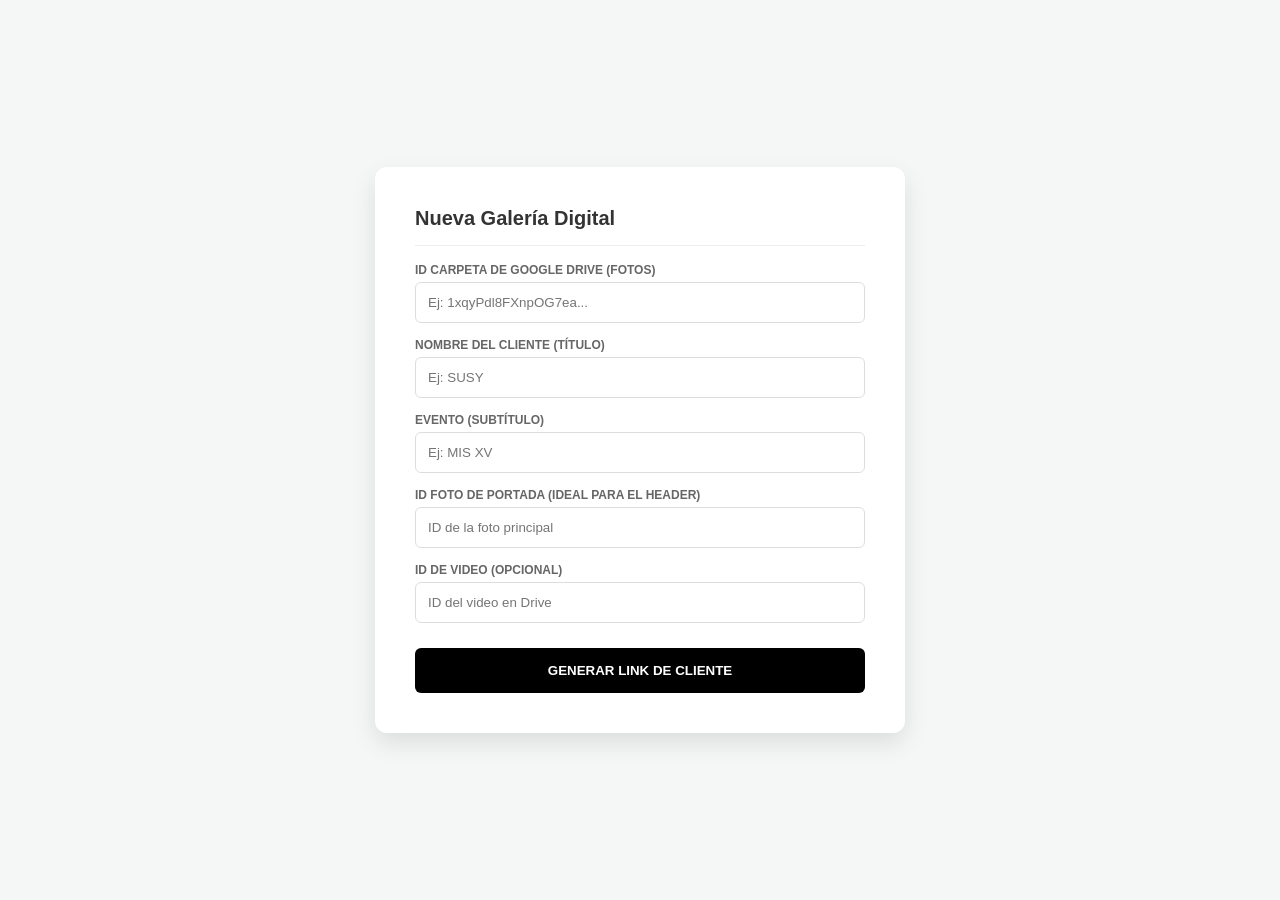
==== admin.html @ 52030807 "Create admin.html" ====
<!DOCTYPE html>
<html lang="es">
<head>
    <meta charset="UTF-8">
    <title>Panel de Administración | Generador de Galerías</title>
    <style>
        body { font-family: 'Lato', sans-serif; background: #f4f7f6; display: flex; justify-content: center; align-items: center; height: 100vh; margin: 0; }
        .card { background: white; padding: 40px; border-radius: 12px; box-shadow: 0 10px 25px rgba(0,0,0,0.1); width: 100%; max-width: 450px; }
        h2 { margin-top: 0; color: #333; font-size: 20px; border-bottom: 1px solid #eee; padding-bottom: 15px; }
        label { display: block; margin-top: 15px; font-size: 12px; color: #666; text-transform: uppercase; font-weight: bold; }
        input { width: 100%; padding: 12px; margin-top: 5px; border: 1px solid #ddd; border-radius: 6px; box-sizing: border-box; }
        button { width: 100%; padding: 15px; background: #000; color: #fff; border: none; border-radius: 6px; margin-top: 25px; cursor: pointer; font-weight: bold; transition: 0.3s; }
        button:hover { background: #333; }
        #link-generado { margin-top: 25px; padding: 15px; background: #e8f4fd; border-radius: 6px; border: 1px dashed #2196f3; display: none; }
        .copy-btn { background: #2196f3; font-size: 11px; padding: 5px 10px; margin-top: 10px; }
    </style>
</head>
<body>
    <div class="card">
        <h2>Nueva Galería Digital</h2>
        
        <label>ID Carpeta de Google Drive (Fotos)</label>
        <input type="text" id="folderId" placeholder="Ej: 1xqyPdl8FXnpOG7ea...">

        <label>Nombre del Cliente (Título)</label>
        <input type="text" id="titulo" placeholder="Ej: SUSY">

        <label>Evento (Subtítulo)</label>
        <input type="text" id="subtitulo" placeholder="Ej: MIS XV">

        <label>ID Foto de Portada (Ideal para el Header)</label>
        <input type="text" id="portadaId" placeholder="ID de la foto principal">

        <label>ID de Video (Opcional)</label>
        <input type="text" id="videoId" placeholder="ID del video en Drive">

        <button onclick="generarEnlace()">GENERAR LINK DE CLIENTE</button>

        <div id="link-generado">
            <small style="color: #2196f3;">Enlace listo para enviar:</small>
            <p id="url-final" style="font-size: 11px; word-break: break-all; margin: 10px 0; font-family: monospace;"></p>
            <button class="copy-btn" onclick="copiarAlPortapapeles()">COPIAR LINK</button>
        </div>
    </div>

    <script>
        function generarEnlace() {
            // Reemplaza esto con la URL real donde subiste tu index.html
            const URL_BASE = window.location.href.replace('admin.html', 'index.html');
            
            const f = document.getElementById('folderId').value.trim();
            const t = encodeURIComponent(document.getElementById('titulo').value.trim());
            const s = encodeURIComponent(document.getElementById('subtitulo').value.trim());
            const p = document.getElementById('portadaId').value.trim();
            const v = document.getElementById('videoId').value.trim();

            if(!f || !t) { alert("Mínimo necesitas el ID de carpeta y el Nombre."); return; }

            const link = `${URL_BASE}?folder=${f}&t=${t}&s=${s}&p=${p}&v=${v}`;
            
            document.getElementById('url-final').innerText = link;
            document.getElementById('link-generado').style.display = "block";
        }

        function copiarAlPortapapeles() {
            const el = document.createElement('textarea');
            el.value = document.getElementById('url-final').innerText;
            document.body.appendChild(el);
            el.select();
            document.execCommand('copy');
            document.body.removeChild(el);
            alert("¡Link copiado!");
        }
    </script>
</body>
</html>
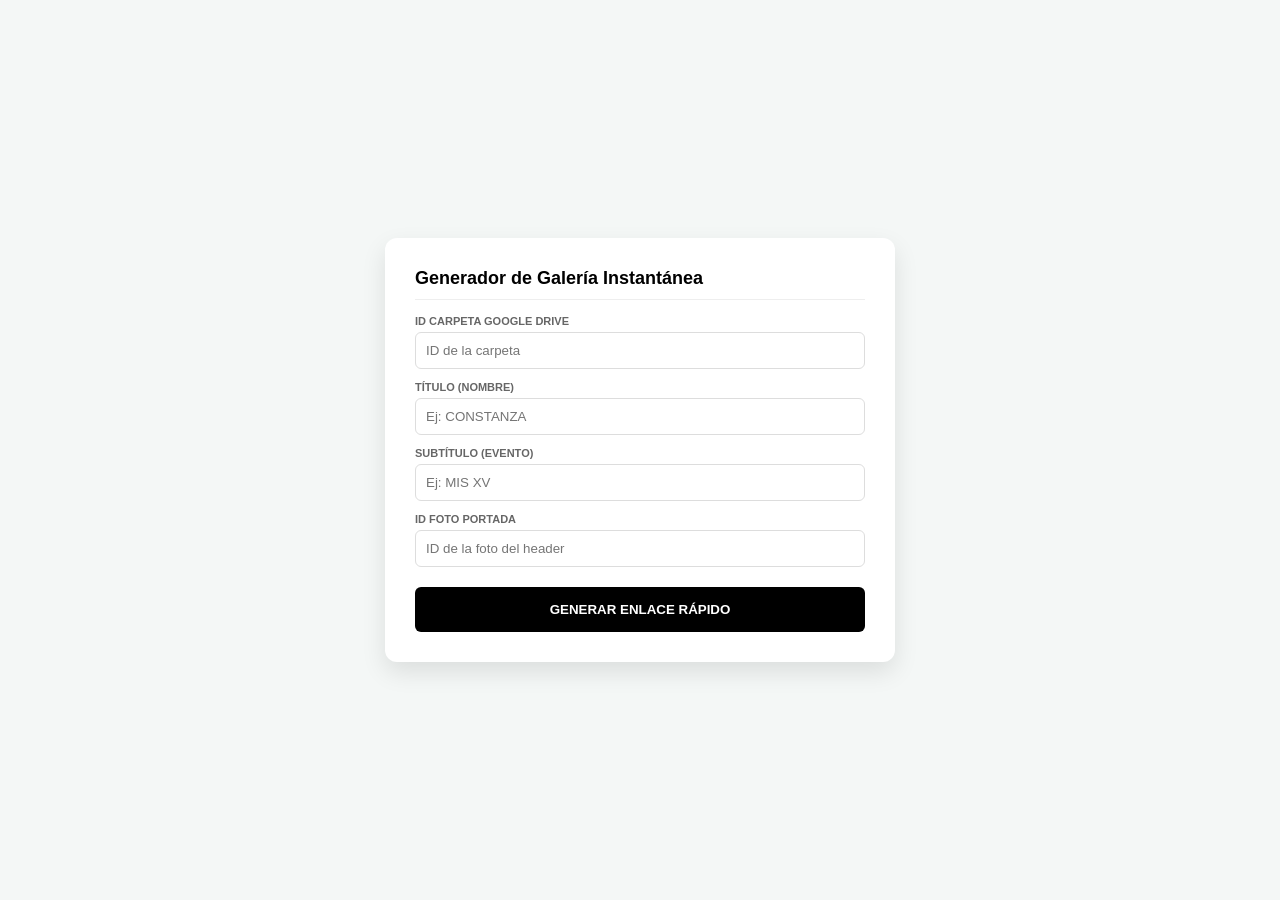
==== commit 8016f18b: "Update admin panel title and layout styles" ====
--- a/admin.html
+++ b/admin.html
@@ -2,74 +2,80 @@
 <html lang="es">
 <head>
     <meta charset="UTF-8">
-    <title>Panel de Administración | Generador de Galerías</title>
+    <title>Admin | Generador Instantáneo</title>
     <style>
-        body { font-family: 'Lato', sans-serif; background: #f4f7f6; display: flex; justify-content: center; align-items: center; height: 100vh; margin: 0; }
-        .card { background: white; padding: 40px; border-radius: 12px; box-shadow: 0 10px 25px rgba(0,0,0,0.1); width: 100%; max-width: 450px; }
-        h2 { margin-top: 0; color: #333; font-size: 20px; border-bottom: 1px solid #eee; padding-bottom: 15px; }
-        label { display: block; margin-top: 15px; font-size: 12px; color: #666; text-transform: uppercase; font-weight: bold; }
-        input { width: 100%; padding: 12px; margin-top: 5px; border: 1px solid #ddd; border-radius: 6px; box-sizing: border-box; }
-        button { width: 100%; padding: 15px; background: #000; color: #fff; border: none; border-radius: 6px; margin-top: 25px; cursor: pointer; font-weight: bold; transition: 0.3s; }
-        button:hover { background: #333; }
-        #link-generado { margin-top: 25px; padding: 15px; background: #e8f4fd; border-radius: 6px; border: 1px dashed #2196f3; display: none; }
-        .copy-btn { background: #2196f3; font-size: 11px; padding: 5px 10px; margin-top: 10px; }
+        body { font-family: 'Lato', sans-serif; background: #f4f7f6; display: flex; justify-content: center; align-items: center; min-height: 100vh; margin: 0; }
+        .card { background: white; padding: 30px; border-radius: 12px; box-shadow: 0 10px 25px rgba(0,0,0,0.1); width: 100%; max-width: 450px; margin: 20px; }
+        h2 { margin: 0 0 15px 0; font-size: 18px; border-bottom: 1px solid #eee; padding-bottom: 10px; }
+        label { display: block; margin-top: 12px; font-size: 11px; color: #666; text-transform: uppercase; font-weight: bold; }
+        input { width: 100%; padding: 10px; margin-top: 5px; border: 1px solid #ddd; border-radius: 6px; box-sizing: border-box; }
+        button { width: 100%; padding: 15px; background: #000; color: #fff; border: none; border-radius: 6px; margin-top: 20px; cursor: pointer; font-weight: bold; }
+        button:disabled { background: #999; }
+        #link-generado { margin-top: 20px; padding: 15px; background: #e8f4fd; border-radius: 6px; border: 1px dashed #2196f3; display: none; }
+        #url-final { font-size: 10px; word-break: break-all; font-family: monospace; background: white; padding: 10px; border: 1px solid #d0e4f5; display: block; margin: 10px 0; }
     </style>
 </head>
 <body>
     <div class="card">
-        <h2>Nueva Galería Digital</h2>
+        <h2>Generador de Galería Instantánea</h2>
+        <label>ID Carpeta Google Drive</label>
+        <input type="text" id="folderId" placeholder="ID de la carpeta">
+        <label>Título (Nombre)</label>
+        <input type="text" id="titulo" placeholder="Ej: CONSTANZA">
+        <label>Subtítulo (Evento)</label>
+        <input type="text" id="subtitulo" placeholder="Ej: MIS XV">
+        <label>ID Foto Portada</label>
+        <input type="text" id="portadaId" placeholder="ID de la foto del header">
         
-        <label>ID Carpeta de Google Drive (Fotos)</label>
-        <input type="text" id="folderId" placeholder="Ej: 1xqyPdl8FXnpOG7ea...">
-
-        <label>Nombre del Cliente (Título)</label>
-        <input type="text" id="titulo" placeholder="Ej: SUSY">
-
-        <label>Evento (Subtítulo)</label>
-        <input type="text" id="subtitulo" placeholder="Ej: MIS XV">
-
-        <label>ID Foto de Portada (Ideal para el Header)</label>
-        <input type="text" id="portadaId" placeholder="ID de la foto principal">
-
-        <label>ID de Video (Opcional)</label>
-        <input type="text" id="videoId" placeholder="ID del video en Drive">
-
-        <button onclick="generarEnlace()">GENERAR LINK DE CLIENTE</button>
+        <button id="btnGenerar" onclick="generarEnlace()">GENERAR ENLACE RÁPIDO</button>
 
         <div id="link-generado">
-            <small style="color: #2196f3;">Enlace listo para enviar:</small>
-            <p id="url-final" style="font-size: 11px; word-break: break-all; margin: 10px 0; font-family: monospace;"></p>
-            <button class="copy-btn" onclick="copiarAlPortapapeles()">COPIAR LINK</button>
+            <span style="font-size: 11px; color: #2196f3; font-weight: bold;">¡Listo! El cliente no tendrá que esperar:</span>
+            <code id="url-final"></code>
+            <button style="background: #2196f3; padding: 8px; font-size: 11px;" onclick="copiar()">COPIAR ENLACE</button>
         </div>
     </div>
 
     <script>
-        function generarEnlace() {
-            // Reemplaza esto con la URL real donde subiste tu index.html
-            const URL_BASE = window.location.href.replace('admin.html', 'index.html');
-            
+        async function generarEnlace() {
+            const btn = document.getElementById('btnGenerar');
             const f = document.getElementById('folderId').value.trim();
-            const t = encodeURIComponent(document.getElementById('titulo').value.trim());
-            const s = encodeURIComponent(document.getElementById('subtitulo').value.trim());
+            const t = document.getElementById('titulo').value.trim();
+            const s = document.getElementById('subtitulo').value.trim();
             const p = document.getElementById('portadaId').value.trim();
-            const v = document.getElementById('videoId').value.trim();
 
-            if(!f || !t) { alert("Mínimo necesitas el ID de carpeta y el Nombre."); return; }
+            if(!f || !t) { alert("Completa los campos."); return; }
 
-            const link = `${URL_BASE}?folder=${f}&t=${t}&s=${s}&p=${p}&v=${v}`;
-            
-            document.getElementById('url-final').innerText = link;
-            document.getElementById('link-generado').style.display = "block";
+            btn.disabled = true;
+            btn.innerText = "Obteniendo datos de Drive...";
+
+            const WEB_APP_URL = "https://script.google.com/macros/s/AKfycbwDzqk_-hYbnazbaXgwWgmdD5hVbMxJ_6nVqbVRIUY53wAKyXLAjIpNzHVu9EqcCppH/exec";
+
+            try {
+                const response = await fetch(`${WEB_APP_URL}?folder=${f}`);
+                const fotos = await response.json();
+
+                // Comprimimos la lista de fotos en Base64 para el link
+                const dataString = JSON.stringify(fotos);
+                const dataComprimida = btoa(unescape(encodeURIComponent(dataString)));
+
+                // URL base (ajusta si tu index.html no está en la raíz)
+                const URL_BASE = window.location.origin + window.location.pathname.replace('admin.html', '');
+                const linkFinal = `${URL_BASE}?t=${encodeURIComponent(t)}&s=${encodeURIComponent(s)}&p=${p}&data=${dataComprimida}`;
+
+                document.getElementById('url-final').innerText = linkFinal;
+                document.getElementById('link-generado').style.display = "block";
+            } catch (err) {
+                alert("Error: " + err.message);
+            } finally {
+                btn.disabled = false;
+                btn.innerText = "GENERAR ENLACE RÁPIDO";
+            }
         }
 
-        function copiarAlPortapapeles() {
-            const el = document.createElement('textarea');
-            el.value = document.getElementById('url-final').innerText;
-            document.body.appendChild(el);
-            el.select();
-            document.execCommand('copy');
-            document.body.removeChild(el);
-            alert("¡Link copiado!");
+        function copiar() {
+            const text = document.getElementById('url-final').innerText;
+            navigator.clipboard.writeText(text).then(() => alert("Copiado al portapapeles"));
         }
     </script>
 </body>
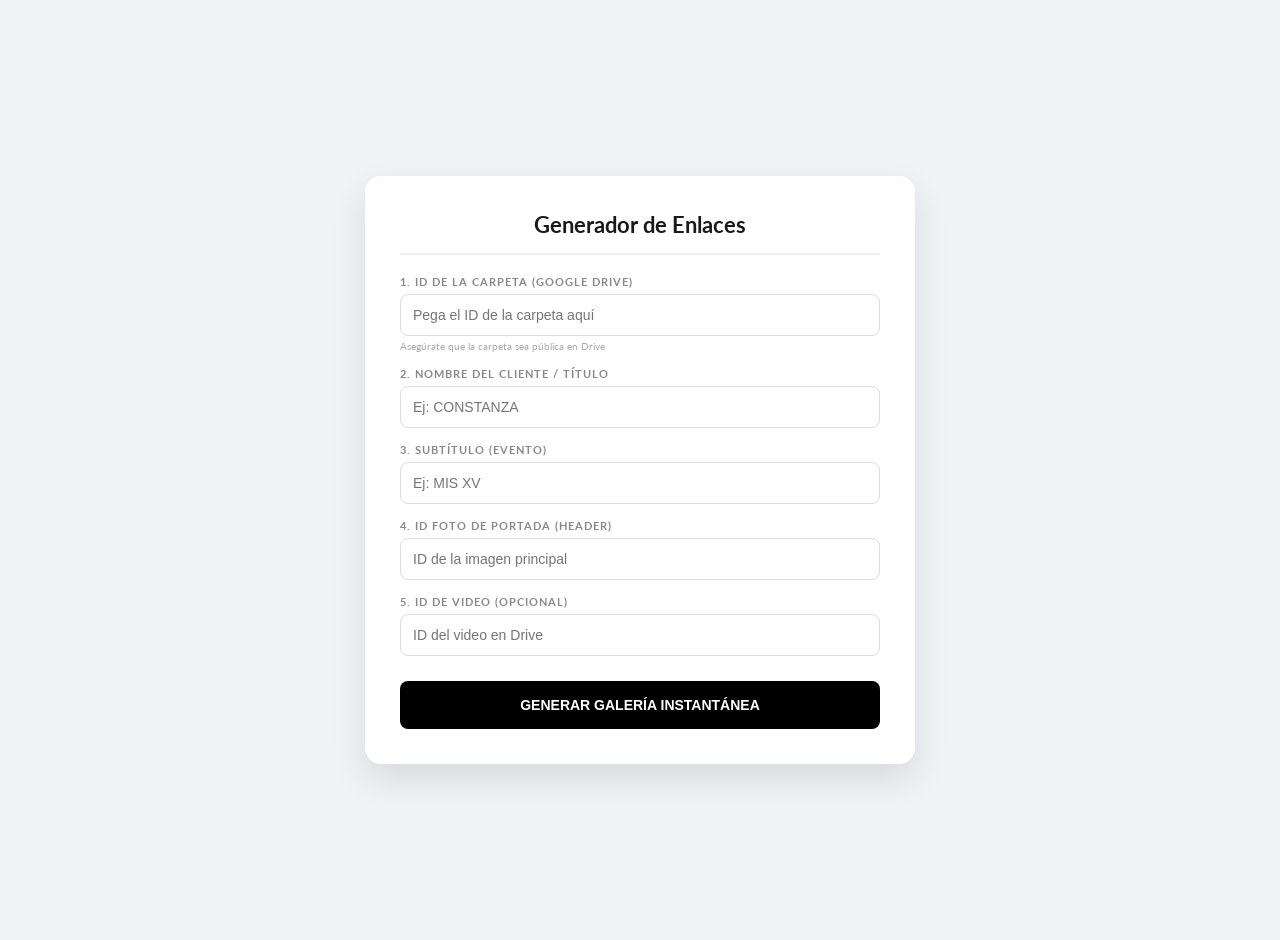
==== commit 1afecba6: "Update admin.html" ====
--- a/admin.html
+++ b/admin.html
@@ -2,37 +2,56 @@
 <html lang="es">
 <head>
     <meta charset="UTF-8">
-    <title>Admin | Generador Instantáneo</title>
+    <meta name="viewport" content="width=device-width, initial-scale=1.0">
+    <title>Admin | Generador de Galerías AlexDHZ</title>
+    <link href="https://fonts.googleapis.com/css2?family=Lato:wght@400;700&display=swap" rel="stylesheet">
     <style>
-        body { font-family: 'Lato', sans-serif; background: #f4f7f6; display: flex; justify-content: center; align-items: center; min-height: 100vh; margin: 0; }
-        .card { background: white; padding: 30px; border-radius: 12px; box-shadow: 0 10px 25px rgba(0,0,0,0.1); width: 100%; max-width: 450px; margin: 20px; }
-        h2 { margin: 0 0 15px 0; font-size: 18px; border-bottom: 1px solid #eee; padding-bottom: 10px; }
-        label { display: block; margin-top: 12px; font-size: 11px; color: #666; text-transform: uppercase; font-weight: bold; }
-        input { width: 100%; padding: 10px; margin-top: 5px; border: 1px solid #ddd; border-radius: 6px; box-sizing: border-box; }
-        button { width: 100%; padding: 15px; background: #000; color: #fff; border: none; border-radius: 6px; margin-top: 20px; cursor: pointer; font-weight: bold; }
-        button:disabled { background: #999; }
-        #link-generado { margin-top: 20px; padding: 15px; background: #e8f4fd; border-radius: 6px; border: 1px dashed #2196f3; display: none; }
-        #url-final { font-size: 10px; word-break: break-all; font-family: monospace; background: white; padding: 10px; border: 1px solid #d0e4f5; display: block; margin: 10px 0; }
+        body { font-family: 'Lato', sans-serif; background: #f0f2f5; display: flex; justify-content: center; align-items: center; min-height: 100vh; margin: 0; padding: 20px; }
+        .card { background: white; padding: 35px; border-radius: 16px; box-shadow: 0 15px 35px rgba(0,0,0,0.1); width: 100%; max-width: 480px; }
+        h2 { margin: 0 0 20px 0; font-size: 22px; color: #1a1a1a; border-bottom: 2px solid #eee; padding-bottom: 15px; text-align: center; }
+        label { display: block; margin-top: 15px; font-size: 11px; color: #888; text-transform: uppercase; font-weight: bold; letter-spacing: 1px; }
+        input { width: 100%; padding: 12px; margin-top: 6px; border: 1px solid #ddd; border-radius: 8px; box-sizing: border-box; font-size: 14px; transition: border 0.3s; }
+        input:focus { border-color: #000; outline: none; }
+        button { width: 100%; padding: 16px; background: #000; color: #fff; border: none; border-radius: 8px; margin-top: 25px; cursor: pointer; font-weight: bold; font-size: 14px; transition: 0.3s; }
+        button:hover { background: #333; transform: translateY(-1px); }
+        button:disabled { background: #ccc; cursor: not-allowed; }
+        
+        #link-generado { margin-top: 30px; padding: 20px; background: #f8fbff; border-radius: 10px; border: 1px dashed #007bff; display: none; animation: fadeIn 0.5s; }
+        @keyframes fadeIn { from { opacity: 0; transform: translateY(10px); } to { opacity: 1; transform: translateY(0); } }
+        
+        #url-final { font-size: 11px; word-break: break-all; font-family: monospace; background: #fff; padding: 12px; border: 1px solid #dce8f5; display: block; margin: 15px 0; border-radius: 4px; color: #004085; }
+        .btn-copy { background: #007bff; padding: 10px; font-size: 12px; margin-top: 5px; }
+        .btn-copy:hover { background: #0056b3; }
+        .hint { font-size: 10px; color: #aaa; margin-top: 4px; }
     </style>
 </head>
 <body>
     <div class="card">
-        <h2>Generador de Galería Instantánea</h2>
-        <label>ID Carpeta Google Drive</label>
-        <input type="text" id="folderId" placeholder="ID de la carpeta">
-        <label>Título (Nombre)</label>
+        <h2>Generador de Enlaces</h2>
+        
+        <label>1. ID de la Carpeta (Google Drive)</label>
+        <input type="text" id="folderId" placeholder="Pega el ID de la carpeta aquí">
+        <div class="hint">Asegúrate que la carpeta sea pública en Drive</div>
+
+        <label>2. Nombre del Cliente / Título</label>
         <input type="text" id="titulo" placeholder="Ej: CONSTANZA">
-        <label>Subtítulo (Evento)</label>
+
+        <label>3. Subtítulo (Evento)</label>
         <input type="text" id="subtitulo" placeholder="Ej: MIS XV">
-        <label>ID Foto Portada</label>
-        <input type="text" id="portadaId" placeholder="ID de la foto del header">
+
+        <label>4. ID Foto de Portada (Header)</label>
+        <input type="text" id="portadaId" placeholder="ID de la imagen principal">
+
+        <label>5. ID de Video (Opcional)</label>
+        <input type="text" id="videoId" placeholder="ID del video en Drive">
         
-        <button id="btnGenerar" onclick="generarEnlace()">GENERAR ENLACE RÁPIDO</button>
+        <button id="btnGenerar" onclick="generarEnlace()">GENERAR GALERÍA INSTANTÁNEA</button>
 
         <div id="link-generado">
-            <span style="font-size: 11px; color: #2196f3; font-weight: bold;">¡Listo! El cliente no tendrá que esperar:</span>
+            <span style="font-size: 12px; color: #007bff; font-weight: bold;">Enlace para el cliente:</span>
             <code id="url-final"></code>
-            <button style="background: #2196f3; padding: 8px; font-size: 11px;" onclick="copiar()">COPIAR ENLACE</button>
+            <button class="btn-copy" onclick="copiar()">COPIAR ENLACE</button>
+            <div class="hint" style="text-align: center; margin-top: 10px;">¡Este link carga las fotos al instante!</div>
         </div>
     </div>
 
@@ -43,39 +62,58 @@
             const t = document.getElementById('titulo').value.trim();
             const s = document.getElementById('subtitulo').value.trim();
             const p = document.getElementById('portadaId').value.trim();
+            const v = document.getElementById('videoId').value.trim();
 
-            if(!f || !t) { alert("Completa los campos."); return; }
+            if(!f || !t) { 
+                alert("Por favor, ingresa al menos el ID de carpeta y el Nombre."); 
+                return; 
+            }
 
             btn.disabled = true;
-            btn.innerText = "Obteniendo datos de Drive...";
+            btn.innerText = "Sincronizando con Drive...";
 
+            // TU URL DE GOOGLE APPS SCRIPT
             const WEB_APP_URL = "https://script.google.com/macros/s/AKfycbwDzqk_-hYbnazbaXgwWgmdD5hVbMxJ_6nVqbVRIUY53wAKyXLAjIpNzHVu9EqcCppH/exec";
 
             try {
+                // 1. Obtenemos los datos de las fotos desde Google
                 const response = await fetch(`${WEB_APP_URL}?folder=${f}`);
                 const fotos = await response.json();
 
-                // Comprimimos la lista de fotos en Base64 para el link
+                if (fotos.error) throw new Error(fotos.error);
+                if (!Array.isArray(fotos) || fotos.length === 0) throw new Error("La carpeta parece estar vacía o no es pública.");
+
+                // 2. Comprimimos los datos en Base64 para el enlace
                 const dataString = JSON.stringify(fotos);
                 const dataComprimida = btoa(unescape(encodeURIComponent(dataString)));
 
-                // URL base (ajusta si tu index.html no está en la raíz)
-                const URL_BASE = window.location.origin + window.location.pathname.replace('admin.html', '');
-                const linkFinal = `${URL_BASE}?t=${encodeURIComponent(t)}&s=${encodeURIComponent(s)}&p=${p}&data=${dataComprimida}`;
+                // 3. Construimos la URL apuntando a la RAÍZ de tu Netlify
+                const URL_BASE = "https://alexdhzgaleries.netlify.app/"; 
+                const linkFinal = `${URL_BASE}?t=${encodeURIComponent(t)}&s=${encodeURIComponent(s)}&p=${p}&v=${v}&data=${dataComprimida}`;
 
+                // 4. Mostramos el resultado
                 document.getElementById('url-final').innerText = linkFinal;
                 document.getElementById('link-generado').style.display = "block";
+                
+                // Desplazar hacia abajo para ver el link
+                window.scrollTo({ top: document.body.scrollHeight, behavior: 'smooth' });
+
             } catch (err) {
-                alert("Error: " + err.message);
+                alert("Error crítico: " + err.message);
+                console.error(err);
             } finally {
                 btn.disabled = false;
-                btn.innerText = "GENERAR ENLACE RÁPIDO";
+                btn.innerText = "GENERAR GALERÍA INSTANTÁNEA";
             }
         }
 
         function copiar() {
             const text = document.getElementById('url-final').innerText;
-            navigator.clipboard.writeText(text).then(() => alert("Copiado al portapapeles"));
+            navigator.clipboard.writeText(text).then(() => {
+                const copyBtn = document.querySelector('.btn-copy');
+                copyBtn.innerText = "¡COPIADO!";
+                setTimeout(() => copyBtn.innerText = "COPIAR ENLACE", 2000);
+            });
         }
     </script>
 </body>
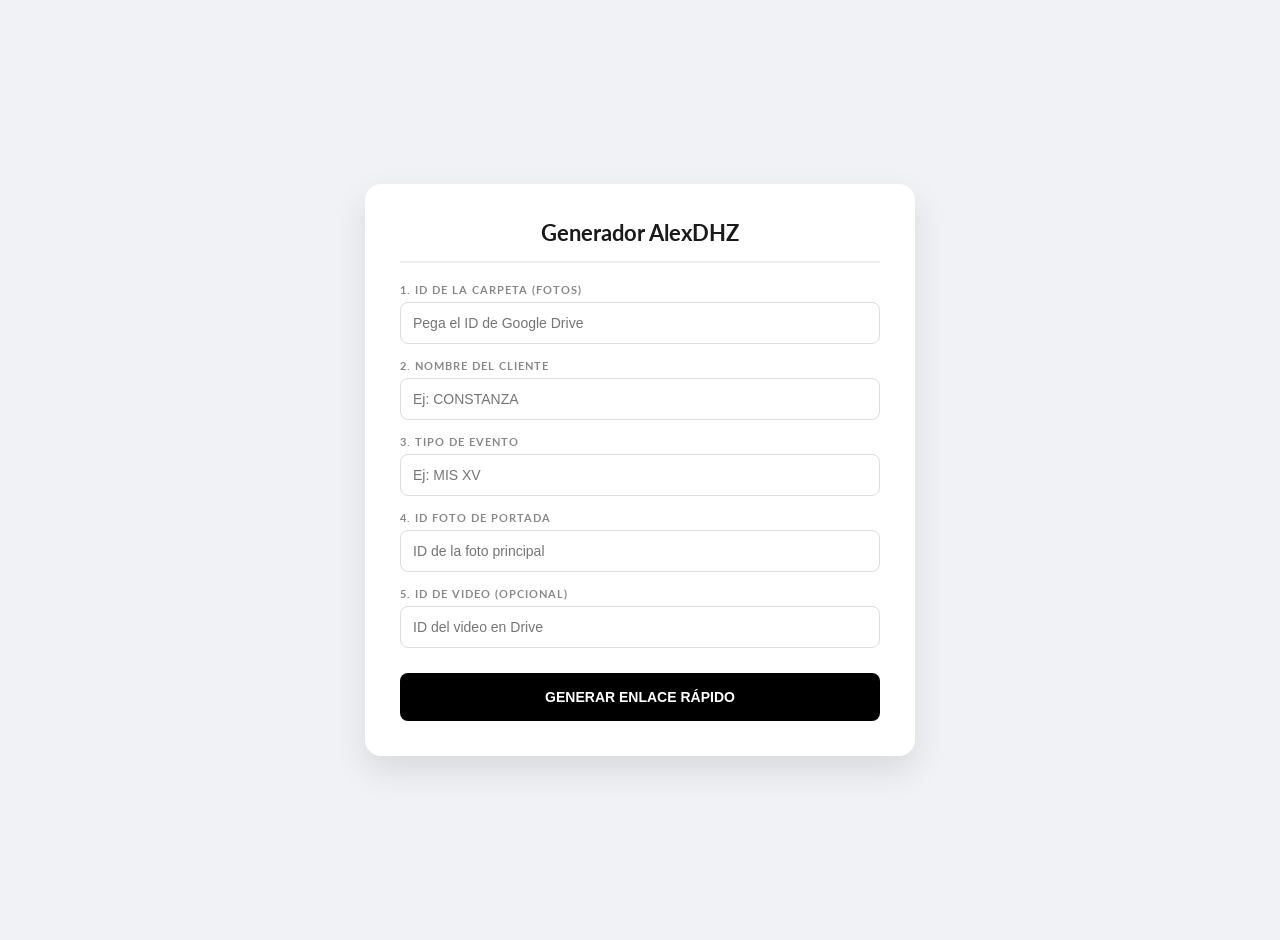
==== commit 0a8d9a1b: "Update admin page for link generation features" ====
--- a/admin.html
+++ b/admin.html
@@ -19,39 +19,38 @@
         #link-generado { margin-top: 30px; padding: 20px; background: #f8fbff; border-radius: 10px; border: 1px dashed #007bff; display: none; animation: fadeIn 0.5s; }
         @keyframes fadeIn { from { opacity: 0; transform: translateY(10px); } to { opacity: 1; transform: translateY(0); } }
         
-        #url-final { font-size: 11px; word-break: break-all; font-family: monospace; background: #fff; padding: 12px; border: 1px solid #dce8f5; display: block; margin: 15px 0; border-radius: 4px; color: #004085; }
-        .btn-copy { background: #007bff; padding: 10px; font-size: 12px; margin-top: 5px; }
+        #url-final { font-size: 11px; word-break: break-all; font-family: monospace; background: #fff; padding: 12px; border: 1px solid #dce8f5; display: block; margin: 15px 0; border-radius: 4px; color: #004085; max-height: 150px; overflow-y: auto; }
+        .btn-copy { background: #007bff; padding: 10px; font-size: 12px; margin-top: 5px; width: 100%; }
         .btn-copy:hover { background: #0056b3; }
         .hint { font-size: 10px; color: #aaa; margin-top: 4px; }
     </style>
 </head>
 <body>
     <div class="card">
-        <h2>Generador de Enlaces</h2>
+        <h2>Generador AlexDHZ</h2>
         
-        <label>1. ID de la Carpeta (Google Drive)</label>
-        <input type="text" id="folderId" placeholder="Pega el ID de la carpeta aquí">
-        <div class="hint">Asegúrate que la carpeta sea pública en Drive</div>
+        <label>1. ID de la Carpeta (Fotos)</label>
+        <input type="text" id="folderId" placeholder="Pega el ID de Google Drive">
 
-        <label>2. Nombre del Cliente / Título</label>
+        <label>2. Nombre del Cliente</label>
         <input type="text" id="titulo" placeholder="Ej: CONSTANZA">
 
-        <label>3. Subtítulo (Evento)</label>
+        <label>3. Tipo de Evento</label>
         <input type="text" id="subtitulo" placeholder="Ej: MIS XV">
 
-        <label>4. ID Foto de Portada (Header)</label>
-        <input type="text" id="portadaId" placeholder="ID de la imagen principal">
+        <label>4. ID Foto de Portada</label>
+        <input type="text" id="portadaId" placeholder="ID de la foto principal">
 
         <label>5. ID de Video (Opcional)</label>
         <input type="text" id="videoId" placeholder="ID del video en Drive">
         
-        <button id="btnGenerar" onclick="generarEnlace()">GENERAR GALERÍA INSTANTÁNEA</button>
+        <button id="btnGenerar" onclick="generarEnlace()">GENERAR ENLACE RÁPIDO</button>
 
         <div id="link-generado">
-            <span style="font-size: 12px; color: #007bff; font-weight: bold;">Enlace para el cliente:</span>
+            <span style="font-size: 12px; color: #007bff; font-weight: bold;">Enlace optimizado:</span>
             <code id="url-final"></code>
             <button class="btn-copy" onclick="copiar()">COPIAR ENLACE</button>
-            <div class="hint" style="text-align: center; margin-top: 10px;">¡Este link carga las fotos al instante!</div>
+            <div class="hint" style="text-align: center; margin-top: 10px;">Este link es más corto y carga al instante.</div>
         </div>
     </div>
 
@@ -65,54 +64,45 @@
             const v = document.getElementById('videoId').value.trim();
 
             if(!f || !t) { 
-                alert("Por favor, ingresa al menos el ID de carpeta y el Nombre."); 
+                alert("Mínimo necesitas ID de carpeta y Nombre."); 
                 return; 
             }
 
             btn.disabled = true;
-            btn.innerText = "Sincronizando con Drive...";
+            btn.innerText = "Procesando datos...";
 
-            // TU URL DE GOOGLE APPS SCRIPT
             const WEB_APP_URL = "https://script.google.com/macros/s/AKfycbwDzqk_-hYbnazbaXgwWgmdD5hVbMxJ_6nVqbVRIUY53wAKyXLAjIpNzHVu9EqcCppH/exec";
 
             try {
-                // 1. Obtenemos los datos de las fotos desde Google
+                // 1. Obtener datos de Google
                 const response = await fetch(`${WEB_APP_URL}?folder=${f}`);
                 const fotos = await response.json();
 
                 if (fotos.error) throw new Error(fotos.error);
-                if (!Array.isArray(fotos) || fotos.length === 0) throw new Error("La carpeta parece estar vacía o no es pública.");
 
-                // 2. Comprimimos los datos en Base64 para el enlace
-                const dataString = JSON.stringify(fotos);
-                const dataComprimida = btoa(unescape(encodeURIComponent(dataString)));
+                // 2. COMPRESIÓN: Solo enviamos IDs separados por comas
+                const soloIds = fotos.map(foto => foto.id).join(',');
+                const dataComprimida = btoa(soloIds);
 
-                // 3. Construimos la URL apuntando a la RAÍZ de tu Netlify
+                // 3. Construir URL a la raíz de tu dominio
                 const URL_BASE = "https://alexdhzgaleries.netlify.app/"; 
-                const linkFinal = `${URL_BASE}?t=${encodeURIComponent(t)}&s=${encodeURIComponent(s)}&p=${p}&v=${v}&data=${dataComprimida}`;
+                const linkFinal = `${URL_BASE}?t=${encodeURIComponent(t)}&s=${encodeURIComponent(s)}&p=${p}&v=${v}&f=${f}&d=${dataComprimida}`;
 
-                // 4. Mostramos el resultado
                 document.getElementById('url-final').innerText = linkFinal;
                 document.getElementById('link-generado').style.display = "block";
                 
-                // Desplazar hacia abajo para ver el link
-                window.scrollTo({ top: document.body.scrollHeight, behavior: 'smooth' });
-
             } catch (err) {
-                alert("Error crítico: " + err.message);
-                console.error(err);
+                alert("Error: " + err.message);
             } finally {
                 btn.disabled = false;
-                btn.innerText = "GENERAR GALERÍA INSTANTÁNEA";
+                btn.innerText = "GENERAR ENLACE RÁPIDO";
             }
         }
 
         function copiar() {
             const text = document.getElementById('url-final').innerText;
             navigator.clipboard.writeText(text).then(() => {
-                const copyBtn = document.querySelector('.btn-copy');
-                copyBtn.innerText = "¡COPIADO!";
-                setTimeout(() => copyBtn.innerText = "COPIAR ENLACE", 2000);
+                alert("¡Link copiado al portapapeles!");
             });
         }
     </script>
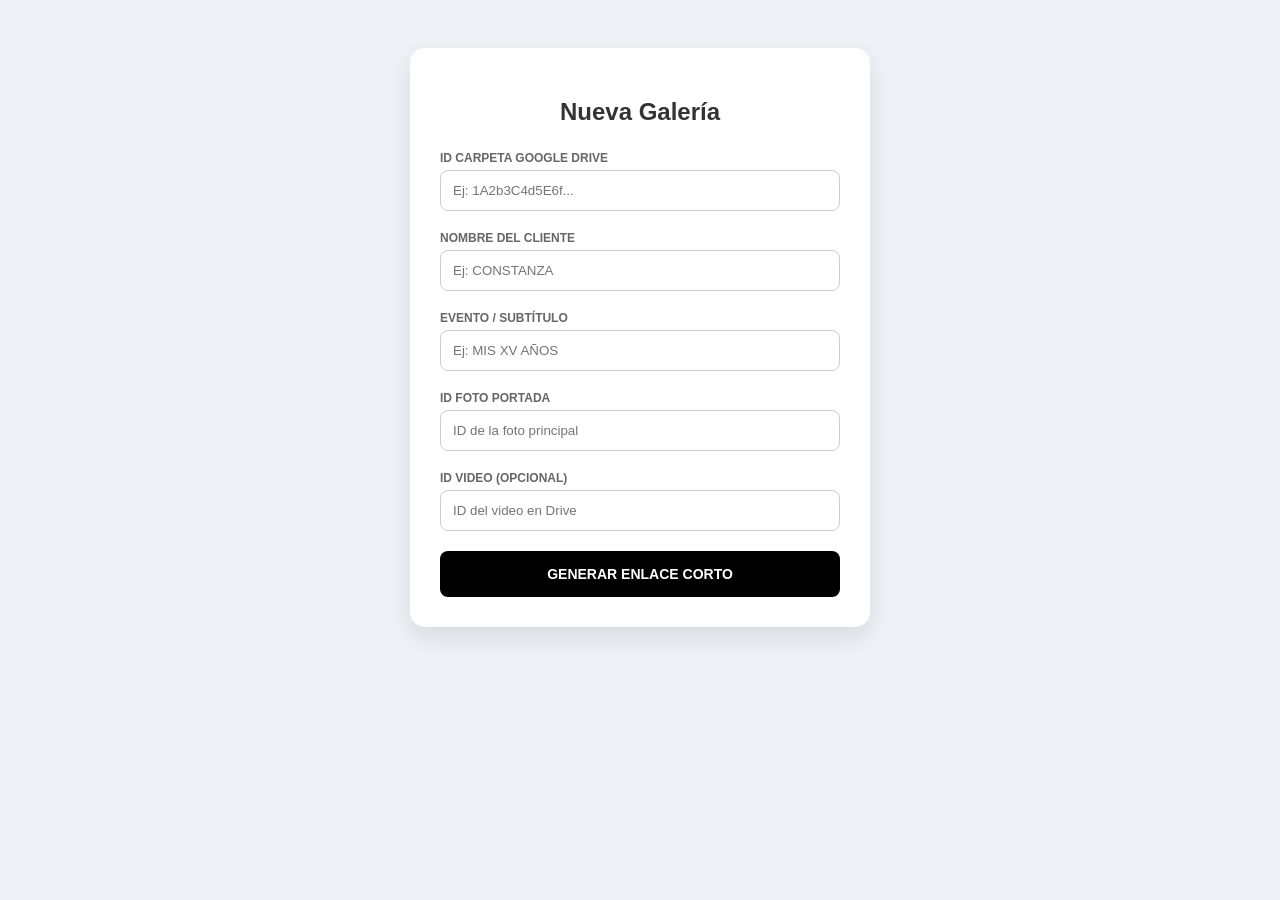
==== commit 9fa8b700: "Refactor admin.html for improved layout and labels" ====
--- a/admin.html
+++ b/admin.html
@@ -2,108 +2,69 @@
 <html lang="es">
 <head>
     <meta charset="UTF-8">
-    <meta name="viewport" content="width=device-width, initial-scale=1.0">
-    <title>Admin | Generador de Galerías AlexDHZ</title>
-    <link href="https://fonts.googleapis.com/css2?family=Lato:wght@400;700&display=swap" rel="stylesheet">
+    <title>Panel Admin | AlexDHZ</title>
     <style>
-        body { font-family: 'Lato', sans-serif; background: #f0f2f5; display: flex; justify-content: center; align-items: center; min-height: 100vh; margin: 0; padding: 20px; }
-        .card { background: white; padding: 35px; border-radius: 16px; box-shadow: 0 15px 35px rgba(0,0,0,0.1); width: 100%; max-width: 480px; }
-        h2 { margin: 0 0 20px 0; font-size: 22px; color: #1a1a1a; border-bottom: 2px solid #eee; padding-bottom: 15px; text-align: center; }
-        label { display: block; margin-top: 15px; font-size: 11px; color: #888; text-transform: uppercase; font-weight: bold; letter-spacing: 1px; }
-        input { width: 100%; padding: 12px; margin-top: 6px; border: 1px solid #ddd; border-radius: 8px; box-sizing: border-box; font-size: 14px; transition: border 0.3s; }
-        input:focus { border-color: #000; outline: none; }
-        button { width: 100%; padding: 16px; background: #000; color: #fff; border: none; border-radius: 8px; margin-top: 25px; cursor: pointer; font-weight: bold; font-size: 14px; transition: 0.3s; }
-        button:hover { background: #333; transform: translateY(-1px); }
-        button:disabled { background: #ccc; cursor: not-allowed; }
-        
-        #link-generado { margin-top: 30px; padding: 20px; background: #f8fbff; border-radius: 10px; border: 1px dashed #007bff; display: none; animation: fadeIn 0.5s; }
-        @keyframes fadeIn { from { opacity: 0; transform: translateY(10px); } to { opacity: 1; transform: translateY(0); } }
-        
-        #url-final { font-size: 11px; word-break: break-all; font-family: monospace; background: #fff; padding: 12px; border: 1px solid #dce8f5; display: block; margin: 15px 0; border-radius: 4px; color: #004085; max-height: 150px; overflow-y: auto; }
-        .btn-copy { background: #007bff; padding: 10px; font-size: 12px; margin-top: 5px; width: 100%; }
-        .btn-copy:hover { background: #0056b3; }
-        .hint { font-size: 10px; color: #aaa; margin-top: 4px; }
+        body { font-family: 'Segoe UI', Tahoma, Geneva, Verdana, sans-serif; background: #eef2f7; display: flex; justify-content: center; padding: 40px; }
+        .card { background: white; padding: 30px; border-radius: 15px; box-shadow: 0 10px 25px rgba(0,0,0,0.1); width: 100%; max-width: 400px; }
+        h2 { text-align: center; color: #333; margin-bottom: 25px; }
+        label { display: block; font-size: 12px; font-weight: bold; color: #666; margin-bottom: 5px; }
+        input { width: 100%; padding: 12px; margin-bottom: 20px; border: 1px solid #ccc; border-radius: 8px; box-sizing: border-box; }
+        button { width: 100%; padding: 15px; background: #000; color: #fff; border: none; border-radius: 8px; cursor: pointer; font-weight: bold; font-size: 14px; }
+        button:hover { background: #333; }
+        #resultado { display: none; margin-top: 25px; padding: 15px; background: #f8f9fa; border: 1px dashed #007bff; border-radius: 8px; }
+        #url-final { font-size: 12px; word-break: break-all; color: #007bff; display: block; margin-bottom: 10px; font-family: monospace; }
+        .btn-copiar { background: #007bff; padding: 8px; font-size: 12px; }
     </style>
 </head>
 <body>
     <div class="card">
-        <h2>Generador AlexDHZ</h2>
+        <h2>Nueva Galería</h2>
         
-        <label>1. ID de la Carpeta (Fotos)</label>
-        <input type="text" id="folderId" placeholder="Pega el ID de Google Drive">
+        <label>ID CARPETA GOOGLE DRIVE</label>
+        <input type="text" id="f" placeholder="Ej: 1A2b3C4d5E6f...">
 
-        <label>2. Nombre del Cliente</label>
-        <input type="text" id="titulo" placeholder="Ej: CONSTANZA">
+        <label>NOMBRE DEL CLIENTE</label>
+        <input type="text" id="t" placeholder="Ej: CONSTANZA">
 
-        <label>3. Tipo de Evento</label>
-        <input type="text" id="subtitulo" placeholder="Ej: MIS XV">
+        <label>EVENTO / SUBTÍTULO</label>
+        <input type="text" id="s" placeholder="Ej: MIS XV AÑOS">
 
-        <label>4. ID Foto de Portada</label>
-        <input type="text" id="portadaId" placeholder="ID de la foto principal">
+        <label>ID FOTO PORTADA</label>
+        <input type="text" id="p" placeholder="ID de la foto principal">
 
-        <label>5. ID de Video (Opcional)</label>
-        <input type="text" id="videoId" placeholder="ID del video en Drive">
-        
-        <button id="btnGenerar" onclick="generarEnlace()">GENERAR ENLACE RÁPIDO</button>
+        <label>ID VIDEO (OPCIONAL)</label>
+        <input type="text" id="v" placeholder="ID del video en Drive">
 
-        <div id="link-generado">
-            <span style="font-size: 12px; color: #007bff; font-weight: bold;">Enlace optimizado:</span>
-            <code id="url-final"></code>
-            <button class="btn-copy" onclick="copiar()">COPIAR ENLACE</button>
-            <div class="hint" style="text-align: center; margin-top: 10px;">Este link es más corto y carga al instante.</div>
+        <button onclick="generarLink()">GENERAR ENLACE CORTO</button>
+
+        <div id="resultado">
+            <label>Link listo para enviar:</label>
+            <span id="url-final"></span>
+            <button class="btn-copiar" onclick="copiar()">COPIAR LINK</button>
         </div>
     </div>
 
     <script>
-        async function generarEnlace() {
-            const btn = document.getElementById('btnGenerar');
-            const f = document.getElementById('folderId').value.trim();
-            const t = document.getElementById('titulo').value.trim();
-            const s = document.getElementById('subtitulo').value.trim();
-            const p = document.getElementById('portadaId').value.trim();
-            const v = document.getElementById('videoId').value.trim();
+        function generarLink() {
+            const f = document.getElementById('f').value.trim();
+            const t = document.getElementById('t').value.trim();
+            const s = document.getElementById('s').value.trim();
+            const p = document.getElementById('p').value.trim();
+            const v = document.getElementById('v').value.trim();
 
-            if(!f || !t) { 
-                alert("Mínimo necesitas ID de carpeta y Nombre."); 
-                return; 
-            }
+            if(!f || !t) return alert("El ID de carpeta y Nombre son obligatorios");
 
-            btn.disabled = true;
-            btn.innerText = "Procesando datos...";
+            const baseUrl = "https://alexdhzgaleries.netlify.app/";
+            const query = `?f=${f}&t=${encodeURIComponent(t)}&s=${encodeURIComponent(s)}&p=${p}&v=${v}`;
+            const linkFinal = baseUrl + query;
 
-            const WEB_APP_URL = "https://script.google.com/macros/s/AKfycbwDzqk_-hYbnazbaXgwWgmdD5hVbMxJ_6nVqbVRIUY53wAKyXLAjIpNzHVu9EqcCppH/exec";
-
-            try {
-                // 1. Obtener datos de Google
-                const response = await fetch(`${WEB_APP_URL}?folder=${f}`);
-                const fotos = await response.json();
-
-                if (fotos.error) throw new Error(fotos.error);
-
-                // 2. COMPRESIÓN: Solo enviamos IDs separados por comas
-                const soloIds = fotos.map(foto => foto.id).join(',');
-                const dataComprimida = btoa(soloIds);
-
-                // 3. Construir URL a la raíz de tu dominio
-                const URL_BASE = "https://alexdhzgaleries.netlify.app/"; 
-                const linkFinal = `${URL_BASE}?t=${encodeURIComponent(t)}&s=${encodeURIComponent(s)}&p=${p}&v=${v}&f=${f}&d=${dataComprimida}`;
-
-                document.getElementById('url-final').innerText = linkFinal;
-                document.getElementById('link-generado').style.display = "block";
-                
-            } catch (err) {
-                alert("Error: " + err.message);
-            } finally {
-                btn.disabled = false;
-                btn.innerText = "GENERAR ENLACE RÁPIDO";
-            }
+            document.getElementById('url-final').innerText = linkFinal;
+            document.getElementById('resultado').style.display = "block";
         }
 
         function copiar() {
-            const text = document.getElementById('url-final').innerText;
-            navigator.clipboard.writeText(text).then(() => {
-                alert("¡Link copiado al portapapeles!");
-            });
+            const link = document.getElementById('url-final').innerText;
+            navigator.clipboard.writeText(link).then(() => alert("¡Copiado!"));
         }
     </script>
 </body>
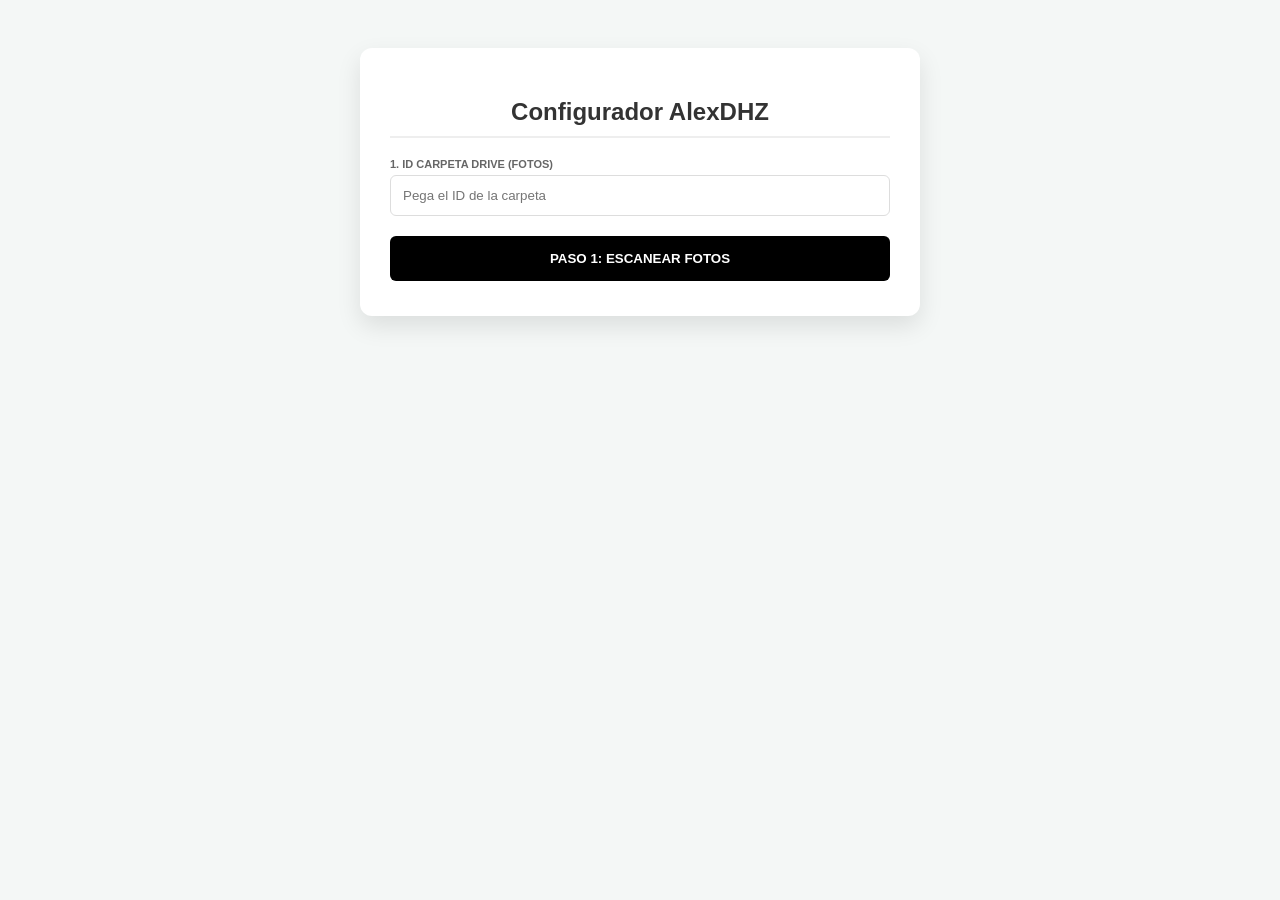
==== commit c03919f2: "Update admin panel title and layout styles" ====
--- a/admin.html
+++ b/admin.html
@@ -2,69 +2,98 @@
 <html lang="es">
 <head>
     <meta charset="UTF-8">
-    <title>Panel Admin | AlexDHZ</title>
+    <title>Master Admin | AlexDHZ</title>
     <style>
-        body { font-family: 'Segoe UI', Tahoma, Geneva, Verdana, sans-serif; background: #eef2f7; display: flex; justify-content: center; padding: 40px; }
-        .card { background: white; padding: 30px; border-radius: 15px; box-shadow: 0 10px 25px rgba(0,0,0,0.1); width: 100%; max-width: 400px; }
-        h2 { text-align: center; color: #333; margin-bottom: 25px; }
-        label { display: block; font-size: 12px; font-weight: bold; color: #666; margin-bottom: 5px; }
-        input { width: 100%; padding: 12px; margin-bottom: 20px; border: 1px solid #ccc; border-radius: 8px; box-sizing: border-box; }
-        button { width: 100%; padding: 15px; background: #000; color: #fff; border: none; border-radius: 8px; cursor: pointer; font-weight: bold; font-size: 14px; }
+        body { font-family: 'Lato', sans-serif; background: #f4f7f6; padding: 40px; display: flex; justify-content: center; }
+        .card { background: white; padding: 30px; border-radius: 12px; box-shadow: 0 10px 25px rgba(0,0,0,0.1); width: 100%; max-width: 500px; }
+        h2 { text-align: center; border-bottom: 2px solid #eee; padding-bottom: 10px; color: #333; }
+        label { display: block; margin-top: 15px; font-size: 11px; font-weight: bold; color: #666; text-transform: uppercase; }
+        input { width: 100%; padding: 12px; margin: 5px 0 10px 0; border: 1px solid #ddd; border-radius: 6px; box-sizing: border-box; }
+        button { width: 100%; padding: 15px; background: #000; color: #fff; border: none; border-radius: 6px; cursor: pointer; font-weight: bold; margin-top: 10px; transition: 0.3s; }
         button:hover { background: #333; }
-        #resultado { display: none; margin-top: 25px; padding: 15px; background: #f8f9fa; border: 1px dashed #007bff; border-radius: 8px; }
-        #url-final { font-size: 12px; word-break: break-all; color: #007bff; display: block; margin-bottom: 10px; font-family: monospace; }
-        .btn-copiar { background: #007bff; padding: 8px; font-size: 12px; }
+        .btn-save { background: #28a745; margin-top: 20px; }
+        .btn-save:hover { background: #218838; }
+        #link-box { display:none; background: #e7f3ff; padding: 15px; margin-top: 20px; border: 1px dashed #007bff; font-size: 12px; word-break: break-all; border-radius: 8px; }
+        .status { font-size: 12px; color: #007bff; font-weight: bold; margin-top: 5px; }
     </style>
 </head>
 <body>
     <div class="card">
-        <h2>Nueva Galería</h2>
+        <h2>Configurador AlexDHZ</h2>
         
-        <label>ID CARPETA GOOGLE DRIVE</label>
-        <input type="text" id="f" placeholder="Ej: 1A2b3C4d5E6f...">
+        <label>1. ID Carpeta Drive (Fotos)</label>
+        <input type="text" id="folderId" placeholder="Pega el ID de la carpeta">
+        <button onclick="cargarCarpeta()">PASO 1: ESCANEAR FOTOS</button>
+        <div id="status" class="status"></div>
 
-        <label>NOMBRE DEL CLIENTE</label>
-        <input type="text" id="t" placeholder="Ej: CONSTANZA">
+        <div id="config-seccion" style="display:none; margin-top:20px; border-top: 2px solid #f4f4f4; padding-top:10px;">
+            <label>Título de la Galería</label>
+            <input type="text" id="t" placeholder="Ej: SUSY">
+            
+            <label>Evento (Subtítulo)</label>
+            <input type="text" id="s" placeholder="Ej: MIS XV AÑOS">
+            
+            <label>ID Foto Portada (Header)</label>
+            <input type="text" id="p" placeholder="ID de la imagen principal">
+            
+            <label>ID Video Drive (Opcional)</label>
+            <input type="text" id="v" placeholder="ID del archivo de video">
+            
+            <button class="btn-save" onclick="guardarConfig()">PASO 2: GUARDAR Y ACTIVAR</button>
+        </div>
 
-        <label>EVENTO / SUBTÍTULO</label>
-        <input type="text" id="s" placeholder="Ej: MIS XV AÑOS">
-
-        <label>ID FOTO PORTADA</label>
-        <input type="text" id="p" placeholder="ID de la foto principal">
-
-        <label>ID VIDEO (OPCIONAL)</label>
-        <input type="text" id="v" placeholder="ID del video en Drive">
-
-        <button onclick="generarLink()">GENERAR ENLACE CORTO</button>
-
-        <div id="resultado">
-            <label>Link listo para enviar:</label>
-            <span id="url-final"></span>
-            <button class="btn-copiar" onclick="copiar()">COPIAR LINK</button>
+        <div id="link-box">
+            <strong>Link para el Cliente:</strong><br>
+            <span id="url-final" style="color: #007bff;"></span>
         </div>
     </div>
 
     <script>
-        function generarLink() {
-            const f = document.getElementById('f').value.trim();
-            const t = document.getElementById('t').value.trim();
-            const s = document.getElementById('s').value.trim();
-            const p = document.getElementById('p').value.trim();
-            const v = document.getElementById('v').value.trim();
+        const WEB_APP_URL = "https://script.google.com/macros/s/AKfycbyI_eOY3aNOYfmRXoOUJqMmoMkCXh__kemfbGk2MfBAzf9uXUVMvGKwlrWwaeIo_raN/exec"; 
+        let fotosEscaneadas = [];
 
-            if(!f || !t) return alert("El ID de carpeta y Nombre son obligatorios");
-
-            const baseUrl = "https://alexdhzgaleries.netlify.app/";
-            const query = `?f=${f}&t=${encodeURIComponent(t)}&s=${encodeURIComponent(s)}&p=${p}&v=${v}`;
-            const linkFinal = baseUrl + query;
-
-            document.getElementById('url-final').innerText = linkFinal;
-            document.getElementById('resultado').style.display = "block";
+        async function cargarCarpeta() {
+            const fid = document.getElementById('folderId').value.trim();
+            if(!fid) return alert("Pon el ID de carpeta");
+            
+            document.getElementById('status').innerText = "Escaneando Drive... por favor espera.";
+            
+            try {
+                const res = await fetch(`${WEB_APP_URL}?folder=${fid}&action=scan`);
+                fotosEscaneadas = await res.json();
+                document.getElementById('status').innerText = `✔ ${fotosEscaneadas.length} fotos encontradas.`;
+                document.getElementById('config-seccion').style.display = "block";
+            } catch(e) { alert("Error al escanear carpeta"); }
         }
 
-        function copiar() {
-            const link = document.getElementById('url-final').innerText;
-            navigator.clipboard.writeText(link).then(() => alert("¡Copiado!"));
+        async function guardarConfig() {
+            const btn = document.querySelector('.btn-save');
+            btn.innerText = "Guardando configuración...";
+
+            const config = {
+                folderId: document.getElementById('folderId').value.trim(),
+                t: document.getElementById('t').value.trim(),
+                s: document.getElementById('s').value.trim(),
+                p: document.getElementById('p').value.trim(),
+                v: document.getElementById('v').value.trim(),
+                fotos: fotosEscaneadas
+            };
+
+            try {
+                // Enviamos los datos al script de Google para crear el JSON en la carpeta
+                await fetch(WEB_APP_URL, {
+                    method: 'POST',
+                    mode: 'no-cors',
+                    body: JSON.stringify(config)
+                });
+
+                // El link ahora es súper corto y siempre el mismo
+                const link = `https://alexdhzgaleries.netlify.app/?f=${config.folderId}`;
+                document.getElementById('url-final').innerText = link;
+                document.getElementById('link-box').style.display = "block";
+                btn.innerText = "¡GALERÍA ACTIVADA!";
+                btn.style.background = "#000";
+            } catch(e) { alert("Error al guardar"); }
         }
     </script>
 </body>
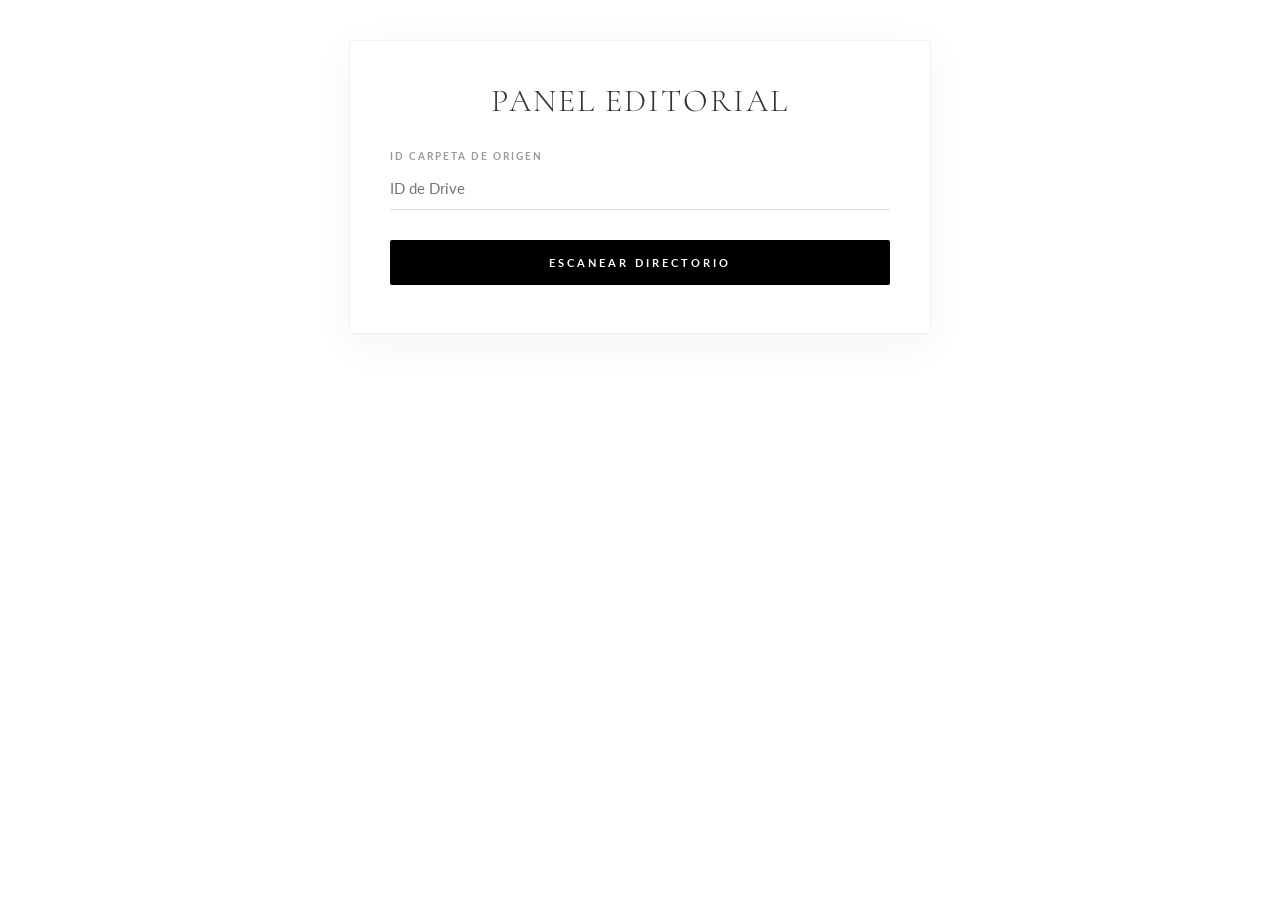
==== commit 07a581dd: "Update admin.html" ====
--- a/admin.html
+++ b/admin.html
@@ -2,49 +2,154 @@
 <html lang="es">
 <head>
     <meta charset="UTF-8">
-    <title>Master Admin | AlexDHZ</title>
+    <meta name="viewport" content="width=device-width, initial-scale=1.0">
+    <title>Configurador Maestro | AlexDHZ</title>
+    
+    <link href="https://fonts.googleapis.com/css2?family=Lato:wght@300;400;700&family=Cormorant+Garamond:wght@300&display=swap" rel="stylesheet">
+    
     <style>
-        body { font-family: 'Lato', sans-serif; background: #f4f7f6; padding: 40px; display: flex; justify-content: center; }
-        .card { background: white; padding: 30px; border-radius: 12px; box-shadow: 0 10px 25px rgba(0,0,0,0.1); width: 100%; max-width: 500px; }
-        h2 { text-align: center; border-bottom: 2px solid #eee; padding-bottom: 10px; color: #333; }
-        label { display: block; margin-top: 15px; font-size: 11px; font-weight: bold; color: #666; text-transform: uppercase; }
-        input { width: 100%; padding: 12px; margin: 5px 0 10px 0; border: 1px solid #ddd; border-radius: 6px; box-sizing: border-box; }
-        button { width: 100%; padding: 15px; background: #000; color: #fff; border: none; border-radius: 6px; cursor: pointer; font-weight: bold; margin-top: 10px; transition: 0.3s; }
-        button:hover { background: #333; }
-        .btn-save { background: #28a745; margin-top: 20px; }
-        .btn-save:hover { background: #218838; }
-        #link-box { display:none; background: #e7f3ff; padding: 15px; margin-top: 20px; border: 1px dashed #007bff; font-size: 12px; word-break: break-all; border-radius: 8px; }
-        .status { font-size: 12px; color: #007bff; font-weight: bold; margin-top: 5px; }
+        :root {
+            --color-acentos: #007bff;
+            --fuente-titulos: "Cormorant Garamond", serif;
+            --fuente-cuerpo: "Lato", sans-serif;
+        }
+
+        body { 
+            font-family: var(--fuente-cuerpo); 
+            background: #ffffff; 
+            color: #333;
+            margin: 0;
+            padding: 40px 20px;
+            display: flex; 
+            justify-content: center; 
+        }
+
+        .card { 
+            background: white; 
+            padding: 40px; 
+            border-radius: 4px; 
+            box-shadow: 0 10px 40px rgba(0,0,0,0.05); 
+            width: 100%; 
+            max-width: 500px; 
+            border: 1px solid #f0f0f0;
+        }
+
+        h2 { 
+            font-family: var(--fuente-titulos);
+            font-size: 32px;
+            font-weight: 300;
+            text-align: center; 
+            margin: 0 0 30px 0;
+            letter-spacing: 2px;
+            text-transform: uppercase;
+        }
+
+        label { 
+            display: block; 
+            margin-top: 20px; 
+            font-size: 10px; 
+            font-weight: 700; 
+            color: #999; 
+            text-transform: uppercase; 
+            letter-spacing: 2px;
+        }
+
+        input { 
+            width: 100%; 
+            padding: 12px 0; 
+            margin: 5px 0 10px 0; 
+            border: none;
+            border-bottom: 1px solid #ddd;
+            font-family: var(--fuente-cuerpo);
+            font-size: 15px; 
+            box-sizing: border-box; 
+            transition: border-color 0.3s;
+            outline: none;
+        }
+
+        input:focus { border-bottom-color: #000; }
+
+        button { 
+            width: 100%; 
+            padding: 16px; 
+            background: #000; 
+            color: #fff; 
+            border: none; 
+            border-radius: 2px;
+            cursor: pointer; 
+            font-family: var(--fuente-cuerpo);
+            font-weight: 700; 
+            font-size: 11px;
+            text-transform: uppercase;
+            letter-spacing: 3px;
+            margin-top: 20px;
+            transition: 0.4s cubic-bezier(0.165, 0.84, 0.44, 1);
+        }
+
+        button:hover { background: #333; letter-spacing: 4px; }
+        
+        .btn-save { background: #000; border: 1px solid #000; color: #fff; }
+        .btn-save:hover { background: #fff; color: #000; }
+
+        #link-box { 
+            display:none; 
+            background: #fafafa; 
+            padding: 20px; 
+            margin-top: 30px; 
+            border: 1px solid #eee;
+            font-size: 12px; 
+            text-align: center;
+        }
+
+        #url-final { 
+            color: var(--color-acentos); 
+            word-break: break-all; 
+            display: block;
+            margin: 15px 0;
+            font-family: var(--fuente-cuerpo);
+            text-decoration: underline;
+        }
+
+        .status { 
+            font-size: 11px; 
+            color: #888; 
+            font-style: italic;
+            margin-top: 8px; 
+            text-align: center;
+        }
+
+        .hint { font-size: 10px; color: #ccc; margin-bottom: 15px; display: block; }
     </style>
 </head>
 <body>
     <div class="card">
-        <h2>Configurador AlexDHZ</h2>
+        <h2>Panel Editorial</h2>
         
-        <label>1. ID Carpeta Drive (Fotos)</label>
-        <input type="text" id="folderId" placeholder="Pega el ID de la carpeta">
-        <button onclick="cargarCarpeta()">PASO 1: ESCANEAR FOTOS</button>
+        <label>ID Carpeta de Origen</label>
+        <input type="text" id="folderId" placeholder="ID de Drive">
+        <button onclick="cargarCarpeta()">Escanear Directorio</button>
         <div id="status" class="status"></div>
 
-        <div id="config-seccion" style="display:none; margin-top:20px; border-top: 2px solid #f4f4f4; padding-top:10px;">
-            <label>Título de la Galería</label>
-            <input type="text" id="t" placeholder="Ej: SUSY">
-            
-            <label>Evento (Subtítulo)</label>
-            <input type="text" id="s" placeholder="Ej: MIS XV AÑOS">
-            
-            <label>ID Foto Portada (Header)</label>
-            <input type="text" id="p" placeholder="ID de la imagen principal">
-            
-            <label>ID Video Drive (Opcional)</label>
+        <div id="config-seccion" style="display:none; margin-top:30px; border-top: 1px solid #f4f4f4; padding-top:10px;">
+            <label>Nombre en Pantalla</label>
+            <input type="text" id="t" placeholder="Ej: Constanza">
+            
+            <label>Descripción del Evento</label>
+            <input type="text" id="s" placeholder="Ej: Mis XV Años">
+            
+            <label>ID Imagen de Portada</label>
+            <input type="text" id="p" placeholder="ID de la foto principal">
+            
+            <label>ID Video Principal (Opcional)</label>
             <input type="text" id="v" placeholder="ID del archivo de video">
             
-            <button class="btn-save" onclick="guardarConfig()">PASO 2: GUARDAR Y ACTIVAR</button>
+            <button class="btn-save" onclick="guardarConfig()">Activar Galería</button>
         </div>
 
         <div id="link-box">
-            <strong>Link para el Cliente:</strong><br>
-            <span id="url-final" style="color: #007bff;"></span>
+            <label>Enlace de Entrega:</label>
+            <span id="url-final"></span>
+            <small style="cursor:pointer; color:#999;" onclick="copiar()">Haga clic para copiar al portapapeles</small>
         </div>
     </div>
 
@@ -54,21 +159,23 @@
 
         async function cargarCarpeta() {
             const fid = document.getElementById('folderId').value.trim();
-            if(!fid) return alert("Pon el ID de carpeta");
-            
-            document.getElementById('status').innerText = "Escaneando Drive... por favor espera.";
+            if(!fid) return;
+            
+            document.getElementById('status').innerText = "Sincronizando archivos...";
             
             try {
                 const res = await fetch(`${WEB_APP_URL}?folder=${fid}&action=scan`);
                 fotosEscaneadas = await res.json();
-                document.getElementById('status').innerText = `✔ ${fotosEscaneadas.length} fotos encontradas.`;
+                document.getElementById('status').innerText = `✔ ${fotosEscaneadas.length} imágenes listas.`;
                 document.getElementById('config-seccion').style.display = "block";
-            } catch(e) { alert("Error al escanear carpeta"); }
+            } catch(e) { 
+                document.getElementById('status').innerText = "Error: Verifica los permisos de la carpeta.";
+            }
         }
 
         async function guardarConfig() {
             const btn = document.querySelector('.btn-save');
-            btn.innerText = "Guardando configuración...";
+            btn.innerText = "Sincronizando con la nube...";
 
             const config = {
                 folderId: document.getElementById('folderId').value.trim(),
@@ -80,20 +187,27 @@
             };
 
             try {
-                // Enviamos los datos al script de Google para crear el JSON en la carpeta
                 await fetch(WEB_APP_URL, {
                     method: 'POST',
                     mode: 'no-cors',
                     body: JSON.stringify(config)
                 });
 
-                // El link ahora es súper corto y siempre el mismo
                 const link = `https://alexdhzgaleries.netlify.app/?f=${config.folderId}`;
                 document.getElementById('url-final').innerText = link;
                 document.getElementById('link-box').style.display = "block";
-                btn.innerText = "¡GALERÍA ACTIVADA!";
-                btn.style.background = "#000";
-            } catch(e) { alert("Error al guardar"); }
+                btn.innerText = "Galería Publicada";
+            } catch(e) { 
+                alert("Error al guardar la configuración."); 
+                btn.innerText = "Reintentar Guardado";
+            }
+        }
+
+        function copiar() {
+            const text = document.getElementById('url-final').innerText;
+            navigator.clipboard.writeText(text).then(() => {
+                alert("Enlace copiado.");
+            });
         }
     </script>
 </body>
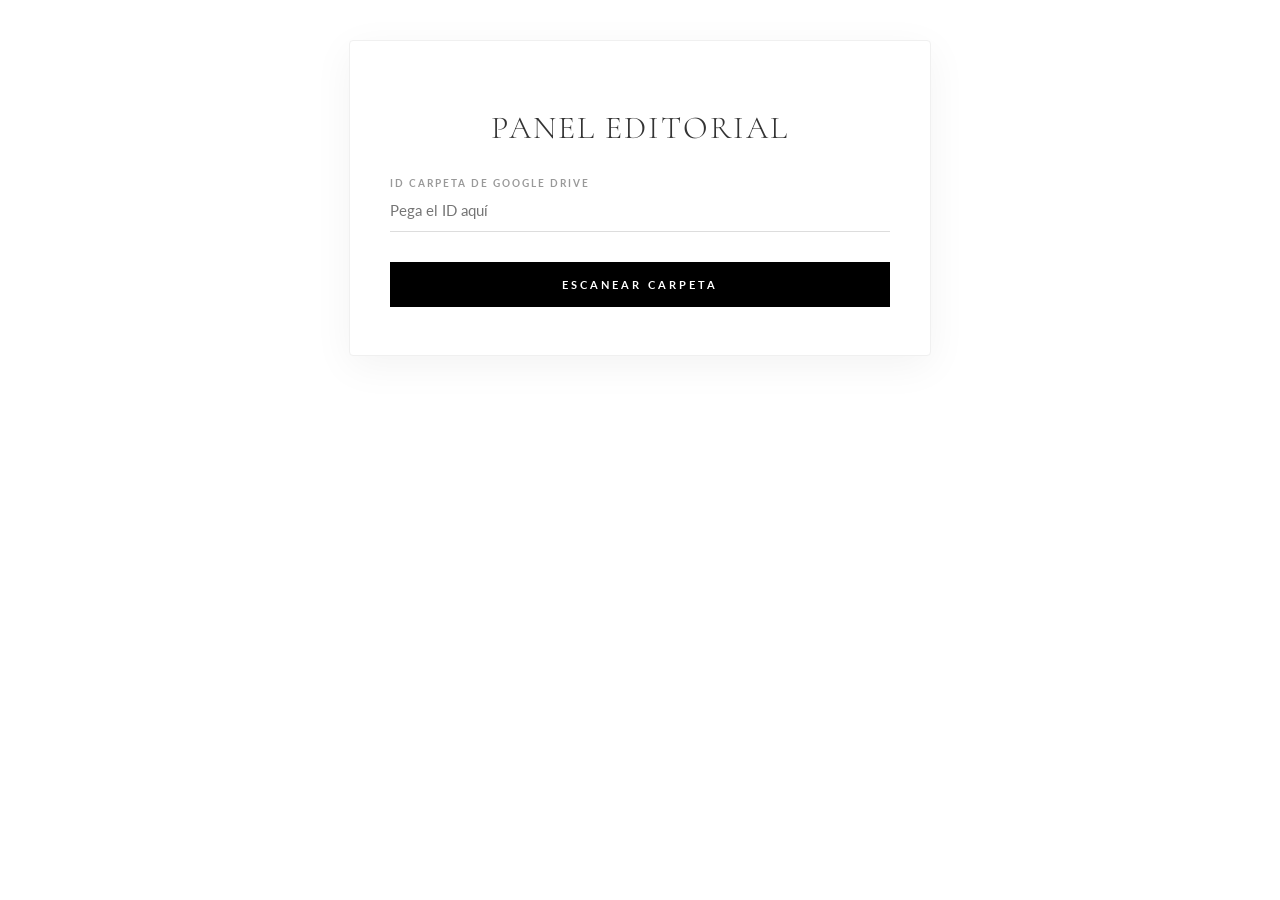
==== commit 7b1605bc: "Update admin.html" ====
--- a/admin.html
+++ b/admin.html
@@ -3,180 +3,71 @@
 <head>
     <meta charset="UTF-8">
     <meta name="viewport" content="width=device-width, initial-scale=1.0">
-    <title>Configurador Maestro | AlexDHZ</title>
-    
+    <title>Panel Editorial | AlexDHZ</title>
     <link href="https://fonts.googleapis.com/css2?family=Lato:wght@300;400;700&family=Cormorant+Garamond:wght@300&display=swap" rel="stylesheet">
-    
     <style>
-        :root {
-            --color-acentos: #007bff;
-            --fuente-titulos: "Cormorant Garamond", serif;
-            --fuente-cuerpo: "Lato", sans-serif;
-        }
-
-        body { 
-            font-family: var(--fuente-cuerpo); 
-            background: #ffffff; 
-            color: #333;
-            margin: 0;
-            padding: 40px 20px;
-            display: flex; 
-            justify-content: center; 
-        }
-
-        .card { 
-            background: white; 
-            padding: 40px; 
-            border-radius: 4px; 
-            box-shadow: 0 10px 40px rgba(0,0,0,0.05); 
-            width: 100%; 
-            max-width: 500px; 
-            border: 1px solid #f0f0f0;
-        }
-
-        h2 { 
-            font-family: var(--fuente-titulos);
-            font-size: 32px;
-            font-weight: 300;
-            text-align: center; 
-            margin: 0 0 30px 0;
-            letter-spacing: 2px;
-            text-transform: uppercase;
-        }
-
-        label { 
-            display: block; 
-            margin-top: 20px; 
-            font-size: 10px; 
-            font-weight: 700; 
-            color: #999; 
-            text-transform: uppercase; 
-            letter-spacing: 2px;
-        }
-
-        input { 
-            width: 100%; 
-            padding: 12px 0; 
-            margin: 5px 0 10px 0; 
-            border: none;
-            border-bottom: 1px solid #ddd;
-            font-family: var(--fuente-cuerpo);
-            font-size: 15px; 
-            box-sizing: border-box; 
-            transition: border-color 0.3s;
-            outline: none;
-        }
-
+        :root { --fuente-titulos: "Cormorant Garamond", serif; --fuente-cuerpo: "Lato", sans-serif; }
+        body { font-family: var(--fuente-cuerpo); background: #fff; color: #333; margin: 0; padding: 40px 20px; display: flex; justify-content: center; }
+        .card { background: white; padding: 40px; border-radius: 4px; box-shadow: 0 10px 40px rgba(0,0,0,0.05); width: 100%; max-width: 500px; border: 1px solid #f0f0f0; }
+        h2 { font-family: var(--fuente-titulos); font-size: 32px; font-weight: 300; text-align: center; margin-bottom: 30px; letter-spacing: 2px; text-transform: uppercase; }
+        label { display: block; margin-top: 20px; font-size: 10px; font-weight: 700; color: #999; text-transform: uppercase; letter-spacing: 2px; }
+        input { width: 100%; padding: 12px 0; margin-bottom: 10px; border: none; border-bottom: 1px solid #ddd; font-family: var(--fuente-cuerpo); font-size: 15px; outline: none; transition: 0.3s; }
         input:focus { border-bottom-color: #000; }
-
-        button { 
-            width: 100%; 
-            padding: 16px; 
-            background: #000; 
-            color: #fff; 
-            border: none; 
-            border-radius: 2px;
-            cursor: pointer; 
-            font-family: var(--fuente-cuerpo);
-            font-weight: 700; 
-            font-size: 11px;
-            text-transform: uppercase;
-            letter-spacing: 3px;
-            margin-top: 20px;
-            transition: 0.4s cubic-bezier(0.165, 0.84, 0.44, 1);
-        }
-
+        button { width: 100%; padding: 16px; background: #000; color: #fff; border: none; cursor: pointer; font-family: var(--fuente-cuerpo); font-weight: 700; font-size: 11px; text-transform: uppercase; letter-spacing: 3px; margin-top: 20px; transition: 0.4s; }
         button:hover { background: #333; letter-spacing: 4px; }
-        
-        .btn-save { background: #000; border: 1px solid #000; color: #fff; }
-        .btn-save:hover { background: #fff; color: #000; }
-
-        #link-box { 
-            display:none; 
-            background: #fafafa; 
-            padding: 20px; 
-            margin-top: 30px; 
-            border: 1px solid #eee;
-            font-size: 12px; 
-            text-align: center;
-        }
-
-        #url-final { 
-            color: var(--color-acentos); 
-            word-break: break-all; 
-            display: block;
-            margin: 15px 0;
-            font-family: var(--fuente-cuerpo);
-            text-decoration: underline;
-        }
-
-        .status { 
-            font-size: 11px; 
-            color: #888; 
-            font-style: italic;
-            margin-top: 8px; 
-            text-align: center;
-        }
-
-        .hint { font-size: 10px; color: #ccc; margin-bottom: 15px; display: block; }
+        .btn-save { background: #fff; border: 1px solid #000; color: #000; }
+        .btn-save:hover { background: #000; color: #fff; }
+        #link-box { display:none; background: #fafafa; padding: 20px; margin-top: 30px; border: 1px solid #eee; text-align: center; }
+        #url-final { color: #007bff; word-break: break-all; display: block; margin: 15px 0; text-decoration: underline; }
+        .status { font-size: 11px; color: #888; font-style: italic; margin-top: 8px; text-align: center; }
     </style>
 </head>
 <body>
     <div class="card">
         <h2>Panel Editorial</h2>
-        
-        <label>ID Carpeta de Origen</label>
-        <input type="text" id="folderId" placeholder="ID de Drive">
-        <button onclick="cargarCarpeta()">Escanear Directorio</button>
+        <label>ID Carpeta de Google Drive</label>
+        <input type="text" id="folderId" placeholder="Pega el ID aquí">
+        <button onclick="cargarCarpeta()">Escanear Carpeta</button>
         <div id="status" class="status"></div>
 
         <div id="config-seccion" style="display:none; margin-top:30px; border-top: 1px solid #f4f4f4; padding-top:10px;">
-            <label>Nombre en Pantalla</label>
+            <label>Nombre del Cliente</label>
             <input type="text" id="t" placeholder="Ej: Constanza">
-            
-            <label>Descripción del Evento</label>
+            <label>Evento / Subtítulo</label>
             <input type="text" id="s" placeholder="Ej: Mis XV Años">
-            
-            <label>ID Imagen de Portada</label>
-            <input type="text" id="p" placeholder="ID de la foto principal">
-            
-            <label>ID Video Principal (Opcional)</label>
-            <input type="text" id="v" placeholder="ID del archivo de video">
-            
+            <label>ID Foto Portada (Header)</label>
+            <input type="text" id="p" placeholder="ID de la imagen">
+            <label>ID Video (Opcional)</label>
+            <input type="text" id="v" placeholder="ID del video en Drive">
             <button class="btn-save" onclick="guardarConfig()">Activar Galería</button>
         </div>
 
         <div id="link-box">
-            <label>Enlace de Entrega:</label>
+            <label>Enlace para el Cliente:</label>
             <span id="url-final"></span>
-            <small style="cursor:pointer; color:#999;" onclick="copiar()">Haga clic para copiar al portapapeles</small>
+            <small style="cursor:pointer; color:#999;" onclick="copiar()">Clic para copiar</small>
         </div>
     </div>
 
     <script>
-        const WEB_APP_URL = "https://script.google.com/macros/s/AKfycbyI_eOY3aNOYfmRXoOUJqMmoMkCXh__kemfbGk2MfBAzf9uXUVMvGKwlrWwaeIo_raN/exec"; 
+        const WEB_APP_URL = "https://script.google.com/macros/s/AKfycbzHh32gyT8Iez8kwEMagVZ9BQX59q6x1_iD_42TkSnXjikGrmJ1tkNTR-NT2SZDiwr/exec"; 
         let fotosEscaneadas = [];
 
         async function cargarCarpeta() {
             const fid = document.getElementById('folderId').value.trim();
-            if(!fid) return;
-            
-            document.getElementById('status').innerText = "Sincronizando archivos...";
-            
+            if(!fid) return alert("Ingresa un ID");
+            document.getElementById('status').innerText = "Sincronizando con Drive...";
             try {
                 const res = await fetch(`${WEB_APP_URL}?folder=${fid}&action=scan`);
                 fotosEscaneadas = await res.json();
-                document.getElementById('status').innerText = `✔ ${fotosEscaneadas.length} imágenes listas.`;
+                document.getElementById('status').innerText = `✔ ${fotosEscaneadas.length} imágenes encontradas.`;
                 document.getElementById('config-seccion').style.display = "block";
-            } catch(e) { 
-                document.getElementById('status').innerText = "Error: Verifica los permisos de la carpeta.";
-            }
+            } catch(e) { document.getElementById('status').innerText = "Error: Verifica el ID y permisos."; }
         }
 
         async function guardarConfig() {
             const btn = document.querySelector('.btn-save');
-            btn.innerText = "Sincronizando con la nube...";
-
+            btn.innerText = "Creando archivo de configuración...";
             const config = {
                 folderId: document.getElementById('folderId').value.trim(),
                 t: document.getElementById('t').value.trim(),
@@ -185,29 +76,22 @@
                 v: document.getElementById('v').value.trim(),
                 fotos: fotosEscaneadas
             };
-
             try {
                 await fetch(WEB_APP_URL, {
                     method: 'POST',
-                    mode: 'no-cors',
+                    mode: 'no-cors', // Necesario para Google Apps Script
                     body: JSON.stringify(config)
                 });
-
-                const link = `https://alexdhzgaleries.netlify.app/?f=${config.folderId}`;
+                const link = `${window.location.origin}/?f=${config.folderId}`;
                 document.getElementById('url-final').innerText = link;
                 document.getElementById('link-box').style.display = "block";
-                btn.innerText = "Galería Publicada";
-            } catch(e) { 
-                alert("Error al guardar la configuración."); 
-                btn.innerText = "Reintentar Guardado";
-            }
+                btn.innerText = "¡Galería Publicada!";
+            } catch(e) { alert("Error al guardar."); }
         }
 
         function copiar() {
-            const text = document.getElementById('url-final').innerText;
-            navigator.clipboard.writeText(text).then(() => {
-                alert("Enlace copiado.");
-            });
+            navigator.clipboard.writeText(document.getElementById('url-final').innerText);
+            alert("Copiado");
         }
     </script>
 </body>
